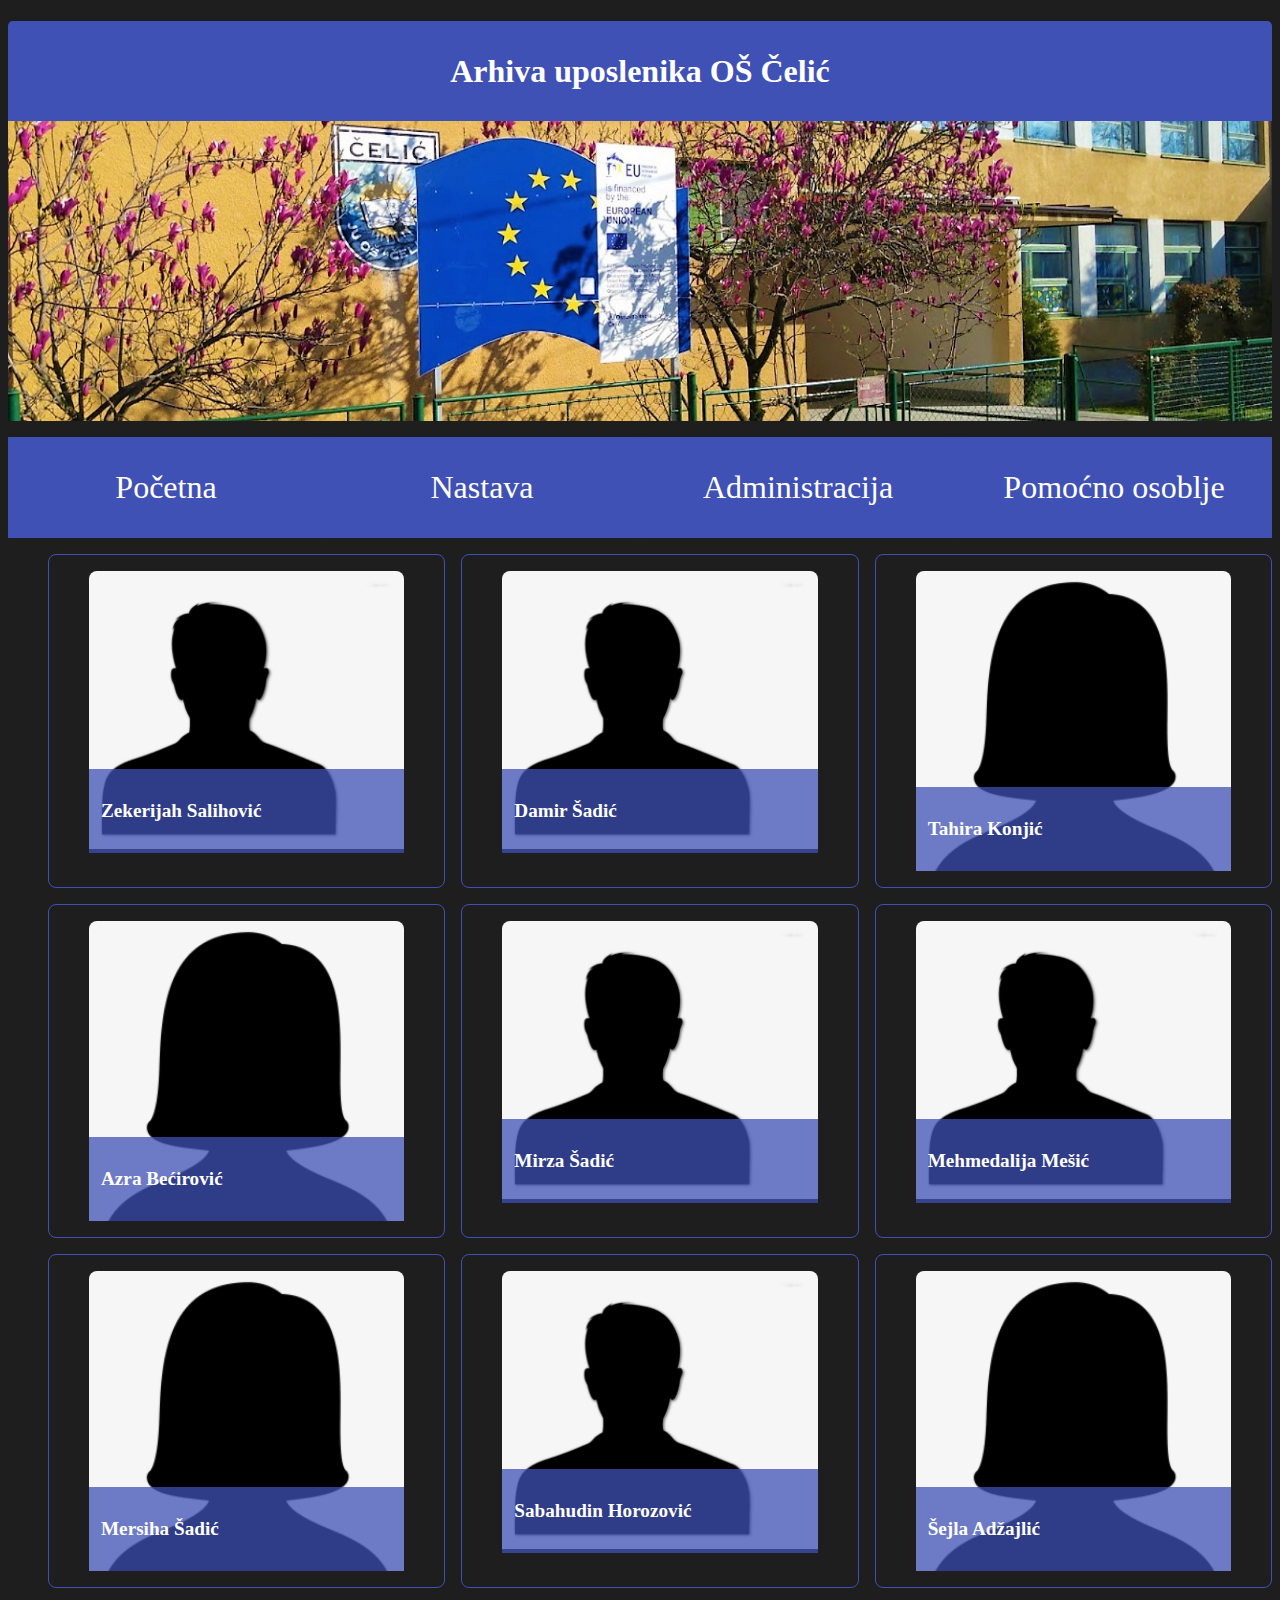
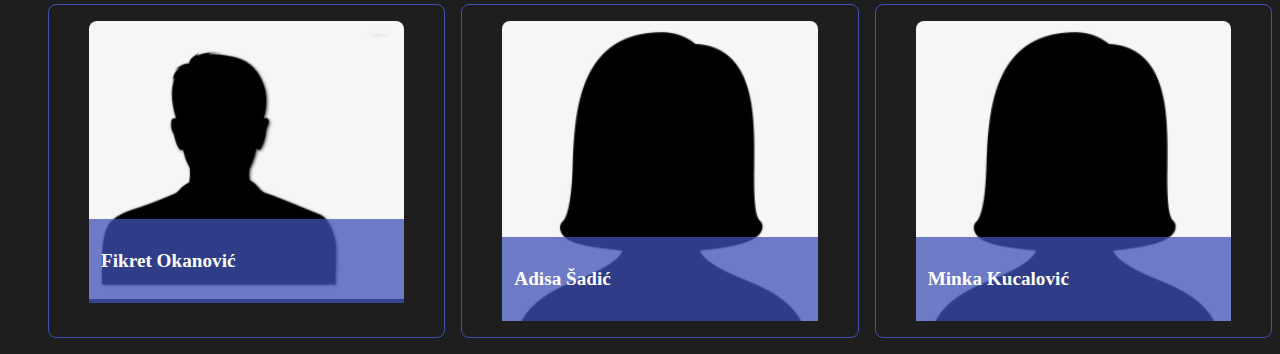
==== nastava.html @ 6afc57fa "Add other pages" ====
<!DOCTYPE html>
<html lang="ba">
<head>
    <meta charset="UTF-8">
    <meta name="viewport" content="width=device-width, initial-scale=1.0">
    <title>Uposlenici</title>
    <link rel="stylesheet" type="text/css" href="mystyles.css">
</head>

<body>
    <section class="page-title">
        <h1>Arhiva uposlenika OŠ Čelić</h1>
    </section>
    <section class = "logo">
    </section>

    <section class="menu">
        <a href="index.html">Početna</a>
        <a href="nastava.html">Nastava</a>
        <a href="administracija.html">Administracija</a>
        <a href="pomocno_osoblje.html">Pomoćno osoblje</a>
    </section>

    <section class="kartice">
            <ul>
                <li>
                    <figure><img src = "images/silueta-m.png">
                        <figcaption><h3>Zekerijah Salihović</h3></figcaption>
                    </figure>
                </li>

                <li>
                    <figure><img src = "images/silueta-m.png">
                        <figcaption><h3>Damir Šadić</h3></figcaption>
                    </figure>
                </li>

                <li>
                    <figure><img src = "images/silueta-f.png">
                        <figcaption><h3>Tahira Konjić</h3></figcaption>
                    </figure>
                </li>
        
                <li>
                    <figure><img src = "images/silueta-f.png">
                        <figcaption><h3>Azra Bećirović</h3></figcaption>
                    </figure>
                </li>
        
                <li>
                    <figure><img src = "images/silueta-m.png">
                        <figcaption><h3>Mirza Šadić</h3></figcaption>
                    </figure>
                </li>

                <li>
                    <figure><img src = "images/silueta-m.png">
                        <figcaption><h3>Mehmedalija Mešić</h3></figcaption>
                    </figure>
                </li>

                <li>
                    <figure><img src = "images/silueta-f.png">
                        <figcaption><h3>Mersiha Šadić</h3></figcaption>
                    </figure>
                </li>

                <li>
                    <figure><img src = "images/silueta-m.png">
                        <figcaption><h3>Sabahudin Horozović</h3></figcaption>
                    </figure>
                </li>

                <li>
                    <figure><img src = "images/silueta-f.png">
                        <figcaption><h3>Šejla Adžajlić</h3></figcaption>
                    </figure>
                </li>

                <li>
                    <figure><img src = "images/silueta-m.png">
                        <figcaption><h3>Fikret Okanović</h3></figcaption>
                    </figure>
                </li>

                <li>
                    <figure><img src = "images/silueta-f.png">
                        <figcaption><h3>Adisa Šadić</h3></figcaption>
                    </figure>
                </li>

                <li>
                    <figure><img src = "images/silueta-f.png">
                        <figcaption><h3>Minka Kucalović</h3></figcaption>
                    </figure>
                </li>
            </ul>
    </section>
</body>
</html>
---- mystyles.css ----
body{
    background-color:rgba(30,30,30,1);
}

/* Typography imported from Google Fonts */
@import url('https://fonts.googleapis.com/css?family=Playfair+Display|Source+Sans+Pro:200,400');

h1, h2, h3, h4, h5, h6, p, a {
  font-family: 'Playfair Display', serif;
}

/* Generic styles */

a {
  font-size: 2rem;
  background-color: rgba(63,81,181,1);
  text-decoration: none;
  color: white;
  border-radius: .3rem;
  text-align: center;
  display: inline-block;
  transition: all .3s;
  padding: 2rem;
}

a:hover {
  opacity: .6;
}

/*------------------------sekcija page title-------------------------*/
.page-title{
    background-color: rgba(63,81,181,1);
    height: 100px;
    /* margin-bottom: 1rem; */
    border-top-left-radius: .3rem;
    border-top-right-radius: .3rem;
}
.page-title > h1{
    padding-top: 2rem;
    font-size: 2rem;
    color: white;
    text-align: center;
}

/*------------------------sekcija logo-------------------------------*/
.logo {
    background: url('images/logo.jpg') center;
    height: 300px;
    background-size: cover;
    display: grid;
    grid-template-columns: repeat(auto-fit,minmax(300px,1fr));
    /* align-items: center; */
}
.logo > h1{
    font-size: 4rem;
    text-align: center;
}

/* /////////////////////////////////////////////////////////////////////////////// */
.menu{
    margin-top: 1rem;
    margin-bottom: 1rem;
    background-color: rgba(63,81,181,1);
    display: grid;
    grid-template-columns: repeat(auto-fit, minmax(300px, 1fr));
    /* grid-gap: 1rem; */
}

/*/////////////////////sekcija kartice////////////////////////////////////////*/
/* .kartice {margin-top: 2rem;} */

.kartice > ul {
    display: grid;
    list-style-type: none;
    grid-template-columns: repeat(auto-fit, minmax(300px, 1fr));
    grid-gap: 1rem;
}
.kartice > ul > li {
    border: 1px solid rgba(63,81,181,1);
    border-radius: .5rem;
}
.kartice > ul > li > figure{
    max-height: 300px;
    overflow: hidden;
    border-top-left-radius: .5rem;
    border-top-right-radius: .5rem;
    position: relative;
}

.kartice > ul > li >figure > img {
    width: 100%;
  }

.kartice > ul > li >figure > figcaption {
    position: absolute;
    bottom: 0;
    background-color: rgba(63,80,180,.75);
    width: 100%;

  }
.kartice > ul > li > figure > figcaption > h3 {
    color: white;
    padding: .75rem;
    font-size: larger;
  }
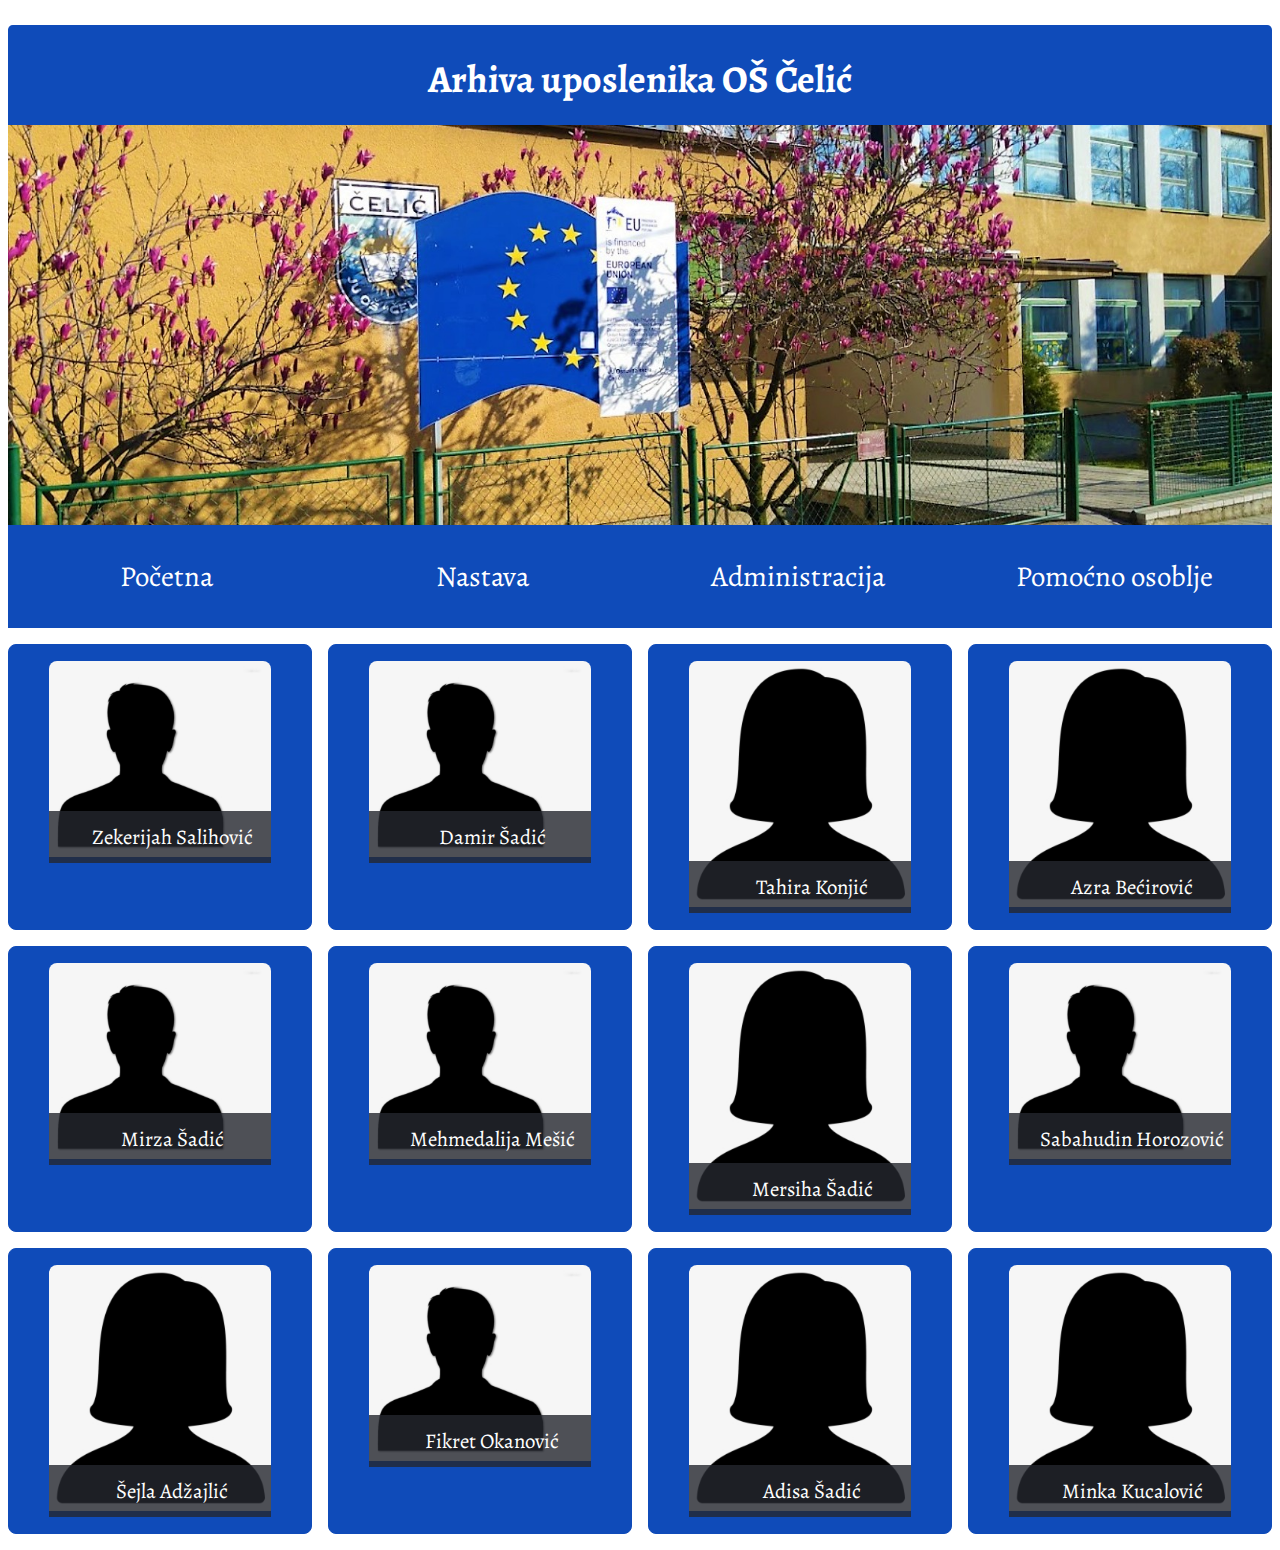
==== commit 71c2d9a7: "get to a standstill" ====
--- a/nastava.html
+++ b/nastava.html
@@ -25,73 +25,73 @@
             <ul>
                 <li>
                     <figure><img src = "images/silueta-m.png">
-                        <figcaption><h3>Zekerijah Salihović</h3></figcaption>
+                        <figcaption>Zekerijah Salihović</figcaption>
                     </figure>
                 </li>
 
                 <li>
                     <figure><img src = "images/silueta-m.png">
-                        <figcaption><h3>Damir Šadić</h3></figcaption>
+                        <figcaption>Damir Šadić</figcaption>
                     </figure>
                 </li>
 
                 <li>
                     <figure><img src = "images/silueta-f.png">
-                        <figcaption><h3>Tahira Konjić</h3></figcaption>
+                        <figcaption>Tahira Konjić</figcaption>
                     </figure>
                 </li>
         
                 <li>
                     <figure><img src = "images/silueta-f.png">
-                        <figcaption><h3>Azra Bećirović</h3></figcaption>
+                        <figcaption>Azra Bećirović</figcaption>
                     </figure>
                 </li>
         
                 <li>
                     <figure><img src = "images/silueta-m.png">
-                        <figcaption><h3>Mirza Šadić</h3></figcaption>
+                        <figcaption>Mirza Šadić</figcaption>
                     </figure>
                 </li>
 
                 <li>
                     <figure><img src = "images/silueta-m.png">
-                        <figcaption><h3>Mehmedalija Mešić</h3></figcaption>
+                        <figcaption>Mehmedalija Mešić</figcaption>
                     </figure>
                 </li>
 
                 <li>
                     <figure><img src = "images/silueta-f.png">
-                        <figcaption><h3>Mersiha Šadić</h3></figcaption>
+                        <figcaption>Mersiha Šadić</figcaption>
                     </figure>
                 </li>
 
                 <li>
                     <figure><img src = "images/silueta-m.png">
-                        <figcaption><h3>Sabahudin Horozović</h3></figcaption>
+                        <figcaption>Sabahudin Horozović</figcaption>
                     </figure>
                 </li>
 
                 <li>
                     <figure><img src = "images/silueta-f.png">
-                        <figcaption><h3>Šejla Adžajlić</h3></figcaption>
+                        <figcaption>Šejla Adžajlić</figcaption>
                     </figure>
                 </li>
 
                 <li>
                     <figure><img src = "images/silueta-m.png">
-                        <figcaption><h3>Fikret Okanović</h3></figcaption>
+                        <figcaption>Fikret Okanović</figcaption>
                     </figure>
                 </li>
 
                 <li>
                     <figure><img src = "images/silueta-f.png">
-                        <figcaption><h3>Adisa Šadić</h3></figcaption>
+                        <figcaption>Adisa Šadić</figcaption>
                     </figure>
                 </li>
 
                 <li>
                     <figure><img src = "images/silueta-f.png">
-                        <figcaption><h3>Minka Kucalović</h3></figcaption>
+                        <figcaption>Minka Kucalović</figcaption>
                     </figure>
                 </li>
             </ul>
--- a/mystyles.css
+++ b/mystyles.css
@@ -1,22 +1,25 @@
+/*------------------------------Typography----------------------*/
+/* @import url('https://fonts.googleapis.com/css?family=Crimson+Text|Work+Sans:400,700'); */
+@import url('https://fonts.googleapis.com/css2?family=Alegreya&text=Arhiv%20uposlenika%20OŠ%20Čelić');
+
 body{
-    background-color:rgba(30,30,30,1);
+    /* background-color:rgba(92, 114, 114, 1); */
+    font-family: 'Alegreya', serif;
+    color: white;
 }
 
-/* Typography imported from Google Fonts */
-@import url('https://fonts.googleapis.com/css?family=Playfair+Display|Source+Sans+Pro:200,400');
-
-h1, h2, h3, h4, h5, h6, p, a {
-  font-family: 'Playfair Display', serif;
+h1, h2, h3, h4, h5, h6 {
+  font-family: 'Alegreya', serif;
 }
 
 /* Generic styles */
 
 a {
-  font-size: 2rem;
-  background-color: rgba(63,81,181,1);
+  font-size: 1.8rem;
+  background-color: rgb(15, 75, 185);
   text-decoration: none;
   color: white;
-  border-radius: .3rem;
+  /* border-radius: .3rem; */
   text-align: center;
   display: inline-block;
   transition: all .3s;
@@ -24,20 +27,21 @@
 }
 
 a:hover {
-  opacity: .6;
+  background-color: rgba(67, 37, 128, 1);
+  /* opacity: .65; */
 }
 
 /*------------------------sekcija page title-------------------------*/
 .page-title{
-    background-color: rgba(63,81,181,1);
+    background-color: rgba(15, 75, 185,1);
     height: 100px;
     /* margin-bottom: 1rem; */
     border-top-left-radius: .3rem;
     border-top-right-radius: .3rem;
 }
 .page-title > h1{
-    padding-top: 2rem;
-    font-size: 2rem;
+    padding-top: 1.7rem;
+    font-size: 38px;
     color: white;
     text-align: center;
 }
@@ -45,7 +49,7 @@
 /*------------------------sekcija logo-------------------------------*/
 .logo {
     background: url('images/logo.jpg') center;
-    height: 300px;
+    height: 400px;
     background-size: cover;
     display: grid;
     grid-template-columns: repeat(auto-fit,minmax(300px,1fr));
@@ -58,9 +62,9 @@
 
 /* /////////////////////////////////////////////////////////////////////////////// */
 .menu{
-    margin-top: 1rem;
+    /* margin-top: 1rem; */
     margin-bottom: 1rem;
-    background-color: rgba(63,81,181,1);
+    /* background-color: rgba(81,81,181,1); */
     display: grid;
     grid-template-columns: repeat(auto-fit, minmax(300px, 1fr));
     /* grid-gap: 1rem; */
@@ -71,12 +75,14 @@
 
 .kartice > ul {
     display: grid;
+    padding-left: 0;
     list-style-type: none;
     grid-template-columns: repeat(auto-fit, minmax(300px, 1fr));
     grid-gap: 1rem;
 }
 .kartice > ul > li {
-    border: 1px solid rgba(63,81,181,1);
+    background-color: rgba(15, 75, 185, 1);
+    border: 1px solid rgba(15, 75, 185, 1);
     border-radius: .5rem;
 }
 .kartice > ul > li > figure{
@@ -92,15 +98,15 @@
   }
 
 .kartice > ul > li >figure > figcaption {
+    text-align: center;
     position: absolute;
     bottom: 0;
-    background-color: rgba(63,80,180,.75);
+    background-color: rgba(36, 39, 46, .8);
     width: 100%;
 
   }
-.kartice > ul > li > figure > figcaption > h3 {
-    color: white;
+.kartice > ul > li > figure > figcaption{
     padding: .75rem;
-    font-size: larger;
-  }
+    font-size: 1.3rem;
+   }
 
